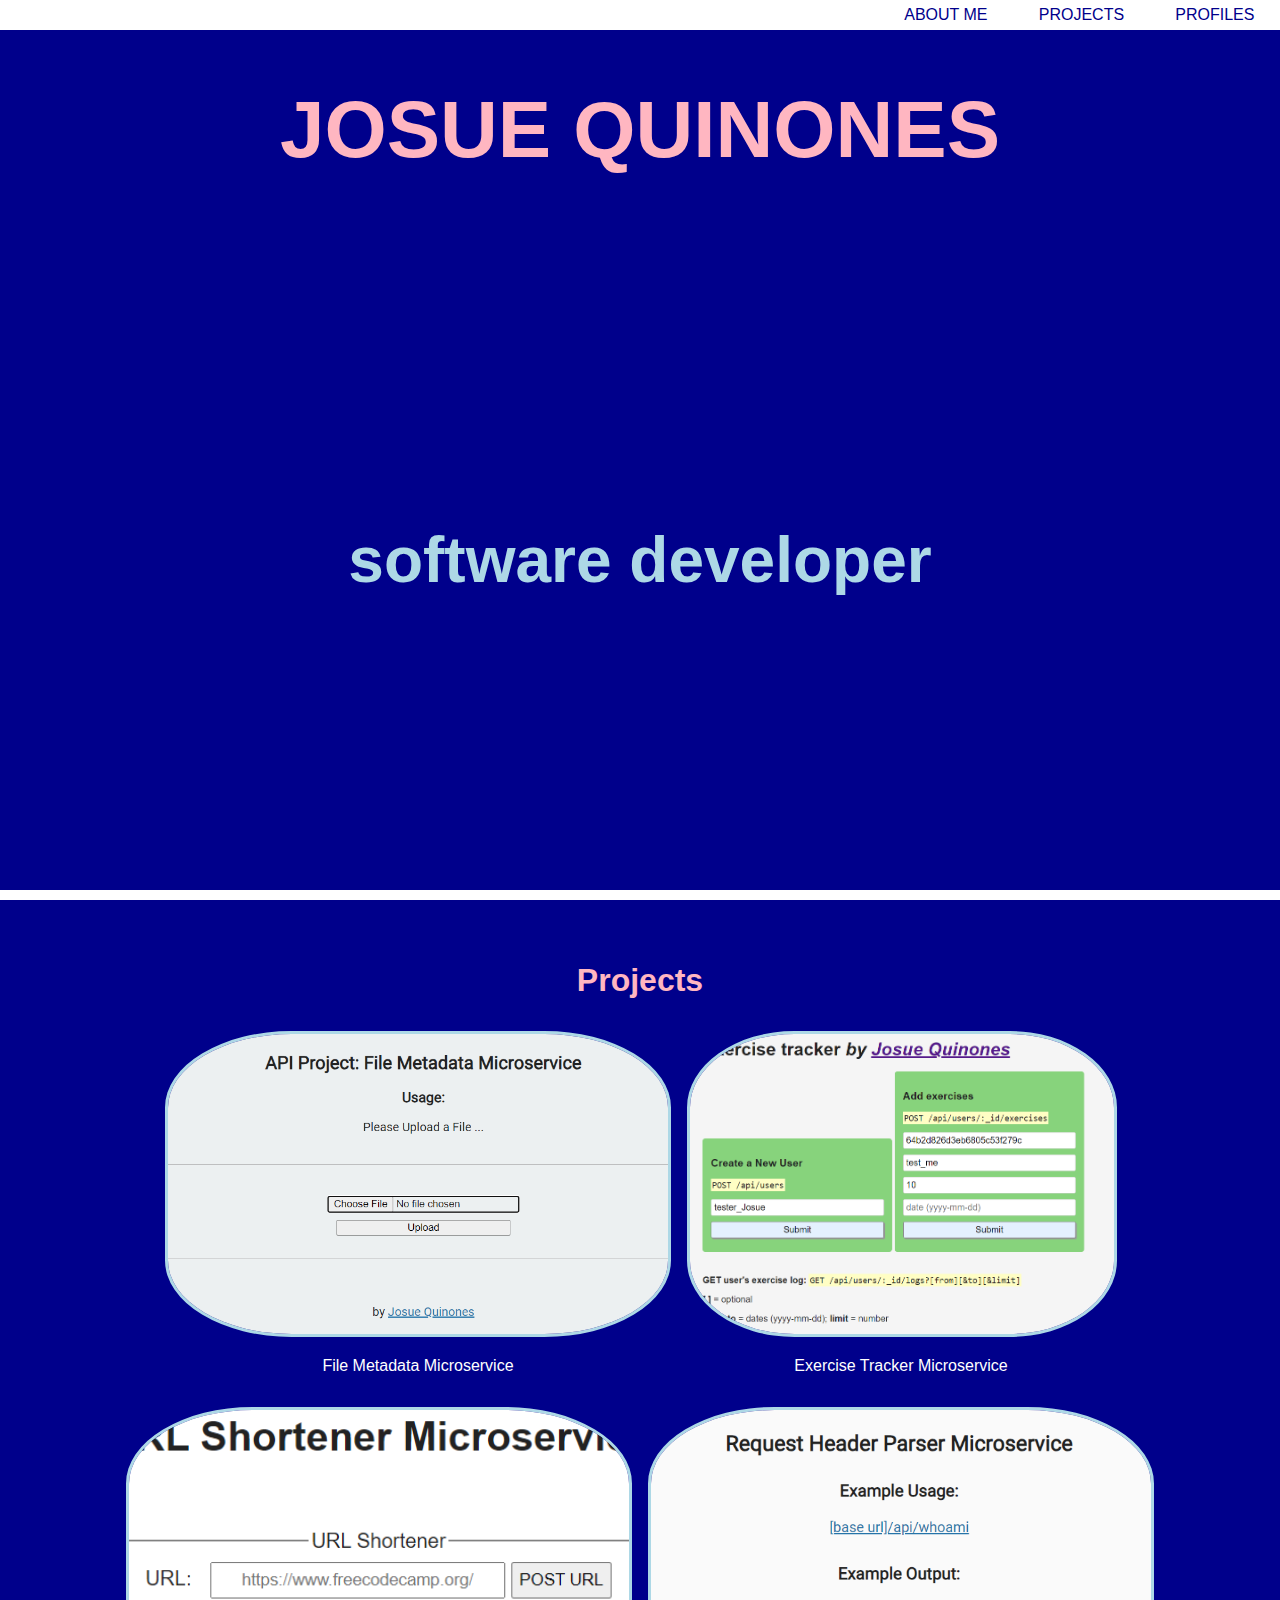
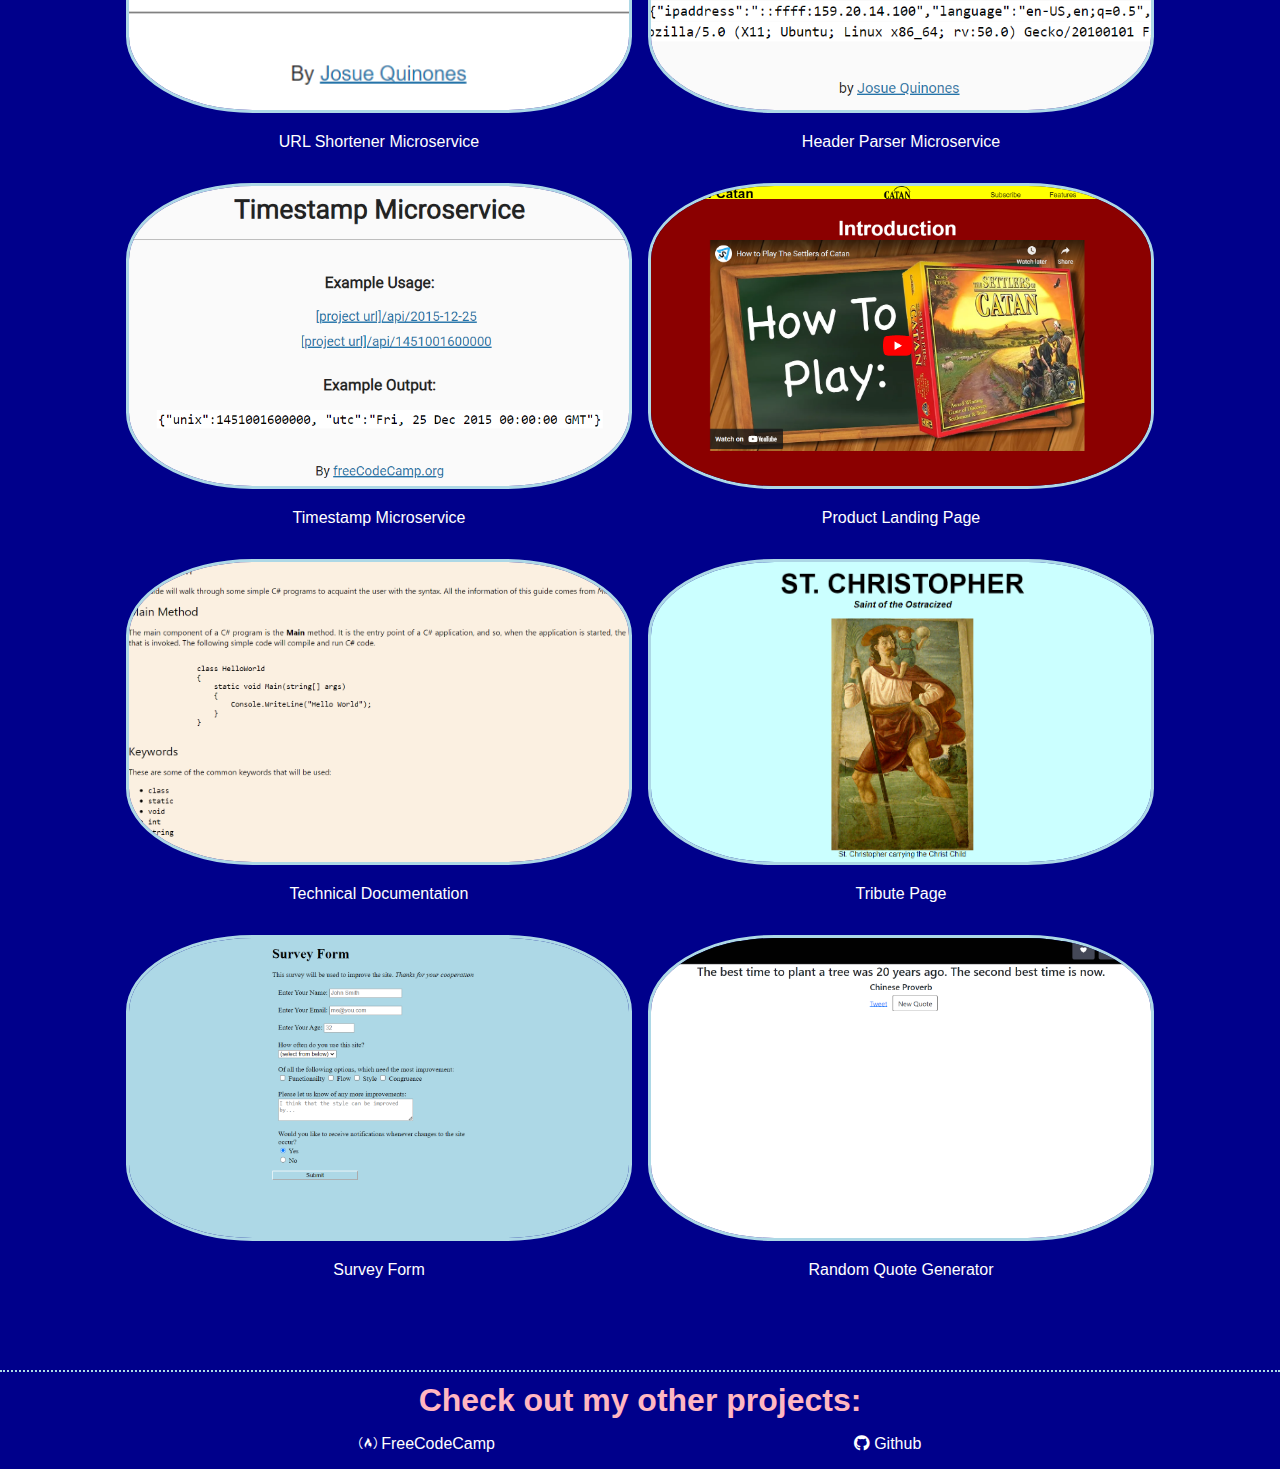
==== index.html @ 8c85a33d "Hide game dev projects" ====
<!DOCTYPE html>
<html lang="en">
    <head>
        <meta charset="UTF-8" />
        <meta name="viewport" content="width=device-width, initial-scale=1.0" />
        <title>Josue Quinones</title>
        <link rel="stylesheet" href="./styles.css" />
        <link rel="stylesheet" href="https://use.fontawesome.com/releases/v5.0.7/css/all.css">
    </head>
    <body>
        <nav id="navbar">
            <ul>
                <li><a href="#welcome-section" class="nav-link">ABOUT ME</a></li>
                <li><a href="#projects" class="nav-link">PROJECTS</a></li>
                <li><a href="#profile-links" class="nav-link">PROFILES</a></li>
            </ul>
        </nav>
        <main>
            <section id="welcome-section">
                <h1>JOSUE QUINONES</h1>
                <h2>software developer</h2>
            </section>
            <section id="projects">
                <h3>Projects</h3>
                <div class="projects-div">
                    <div class="project" id="file-metadata-microservice">
                        <a target="_blank" href="https://boilerplate-project-filemetadata.josuequinones.repl.co/">
                            <img src="https://josue-quinones.github.io/images/FileMetadataMicroservice.png" alt="file metadata microservice" />
                        <p class="project-title">File Metadata Microservice</p></a>
                    </div>
                    <div class="project" id="exercise-tracker-microservice">
                        <a target="_blank" href="https://boilerplate-project-exercisetracker.josuequinones.repl.co/">
                            <img src="https://josue-quinones.github.io/images/ExerciseTrackerMS.png" alt="exercise tracker microservice" />
                        <p class="project-title">Exercise Tracker Microservice</p></a>
                    </div>
                    <div class="project" id="url-shortener-microservice">
                        <a target="_blank" href="https://boilerplate-project-urlshortener.josuequinones.repl.co/">
                            <img src="https://josue-quinones.github.io/images/URLShortenerMicroservice.png" alt="url shortener microservice" />
                        <p class="project-title">URL Shortener Microservice</p></a>
                    </div>
                    <div class="project" id="request-parser-microservice">
                        <a target="_blank" href="https://boilerplate-project-headerparser.josuequinones.repl.co/">
                            <img src="https://josue-quinones.github.io/images/HeaderParserMicroservice.png" alt="header parser microservice" />
                        <p class="project-title">Header Parser Microservice</p></a>
                    </div>
                    <div class="project" id="timestamp-microservice">
                        <a target="_blank" href="https://boilerplate-project-timestamp.josuequinones.repl.co/">
                            <img src="https://josue-quinones.github.io/images/TimestampMicroservice.png" alt="timestamp microservice" />
                        <p class="project-title">Timestamp Microservice</p></a>
                    </div>
                    <div class="project" id="product-landing-page">
                        <a target="_blank" href="projects/product-landing-page/index.html">
                            <img src="https://josue-quinones.github.io/images/ProductLandingPage.png" alt="product landing page" />
                        <p class="project-title">Product Landing Page</p></a>
                    </div>
                    <div class="project" id="technical-documentation">
                        <a target="_blank" href="projects/technical-documentation/index.html">
                            <img src="https://josue-quinones.github.io/images/TechnicalDocumentation.png" alt="technical documentation" />
                        <p class="project-title">Technical Documentation</p></a>
                    </div>
                    <div class="project" id="tribute-page">
                        <a target="_blank" href="projects/tribute-page/index.html">
                            <img src="https://josue-quinones.github.io/images/TributePage.png" alt="tribute page" />
                        <p class="project-title">Tribute Page</p></a>
                    </div>
                    <div class="project" id="survey-form">
                        <a target="_blank" href="projects/survey-form/index.html">
                            <img src="https://josue-quinones.github.io/images/SurveyForm.png" alt="survey form" />
                        <p class="project-title">Survey Form</p></a>
                    </div>
                    <div class="project" id="random-quote-generator">
                        <a target="_blank" href="https://codepen.io/josue-quinones/full/WNaPEOK">
                            <img src="https://josue-quinones.github.io/images/RandomQuoteGenerator.png" alt="random quote generator" />
                        <p class="project-title">Random Quote Generator</p></a>
                    </div>
                    <!-- <div class="project" id="tetris">
                        <a target="_blank" href="projects/tetris/index.html">
                            <img src="https://josue-quinones.github.io/images/Tetris.png" alt="tetris" />
                        <p class="project-title">Tetris</p></a>
                    </div>
                    <div class="project" id="pong">
                        <a target="_blank" href="projects/pong/index.html">
                            <img src="https://josue-quinones.github.io/images/Pong.png" alt="pong" />
                        <p class="project-title">Pong</p></a>
                    </div> -->
                </div>
            </section>
            <section id="profile-links">
                <h6>Check out my other projects:</h6>
                <div class="profile-links-div">
                    <div class="profile-div">
                        <p><a target="_blank" id="profile-link" class="profile-link" href="https://www.freecodecamp.org/josue-quinones"><i class="fab fa-free-code-camp"></i> FreeCodeCamp</a></p>
                    </div>
                    <div class="profile-div">
                        <p><a target="_blank"  id="profile-link-2" class="profile-link" href="https://github.com/josue-quinones"><i class="fab fa-github"></i> Github</a></p>
                    </div>
                </div>
            </section>
        </main>
    </body>
</html>
---- styles.css ----
:root {
    --color-theme-1: darkblue;
    --color-theme-2: lightblue;
    --color-theme-3: white;
    --color-theme-4: lightpink;
}

body {
    margin: 0;
    padding: 0;
    background-color: var(--color-theme-1);
    color: var(--color-theme-2);
    font-family: 'Trebuchet MS', 'Lucida Sans Unicode', 'Lucida Grande', 'Lucida Sans', Arial, sans-serif;
    box-sizing: border-box;
}

#navbar {
    width: 100%;
    height: 30px;
    background-color: var(--color-theme-3);
    position: fixed;
    top: 0;
    color: var(--color-theme-1);
}

#navbar > ul {
    display: flex;
    flex-wrap: wrap;
    justify-content: right;
    align-items:center;
    height: 100%;
    margin-block:0;
}

#navbar > ul > li {
    display: block;
    margin: 0 0.5rem;
    padding: 0 1.1rem;
}

.nav-link {
    color: inherit;
}

#navbar > ul > li:hover {
    background-color: var(--color-theme-2);
}

#welcome-section {
    padding-top:30px;
    height: calc(100vh - 40px);
    border-bottom: 10px solid var(--color-theme-3);
    display: grid;
    text-align: center;
}

#welcome-section h1 {
    font-size: 5rem;
    color: var(--color-theme-4);
}

#welcome-section h2 {
    font-size: 4rem;
    color: var(--color-theme-2);
}

#projects h3 {
    padding-top: 30px;
    text-align: center;
    font-size: 2rem;
    color: var(--color-theme-4);
}

.projects-div {
    display: flex;
    flex-wrap: wrap;
    flex-direction: row;
    justify-content: center;
    gap: 1rem;
    max-width: 100vw;
}

img {
    width: 99%;
    max-width: 500px;
    height: 300px;
    object-fit: cover;
    border: 3px solid var(--color-theme-2);
    border-radius: 25%;
}

.project-title, .project-tile {
    color: var(--color-theme-3);
    text-align: center;
}

a {
    text-decoration: none;
}

.profile-link {
    color:var(--color-theme-3)
}

#profile-links {
    text-align: center;
    width: 100%;
}

#profile-links h6 {
    font-size: 2.0rem;
    margin-bottom: 0;
    color: var(--color-theme-4);
    width: 100%;
}

.profile-links-div {
    display: flex;
    align-items: center;
    justify-content: space-evenly;
}

@media (max-width: 1300px) {
    #profile-links h6 {
        border-top: 2px dotted var(--color-theme-2);    
        padding-top: 10px;
    }
}
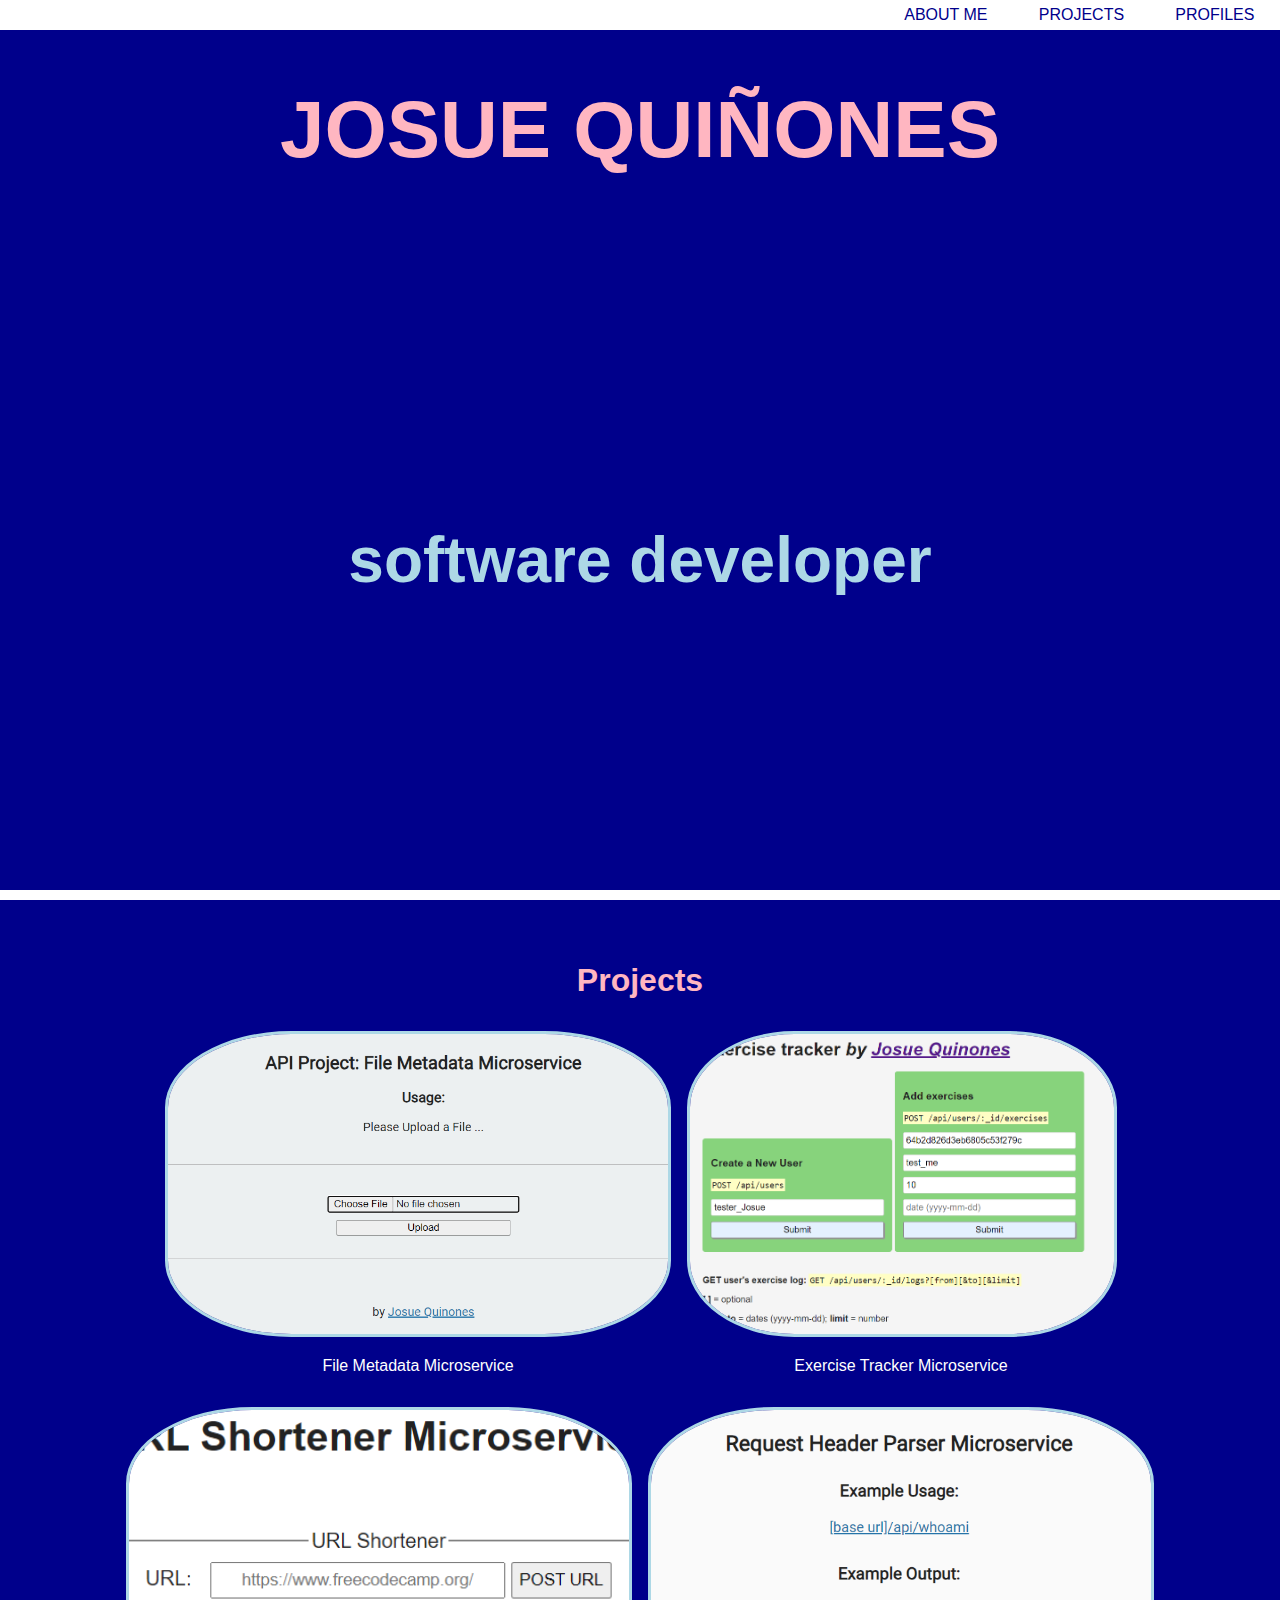
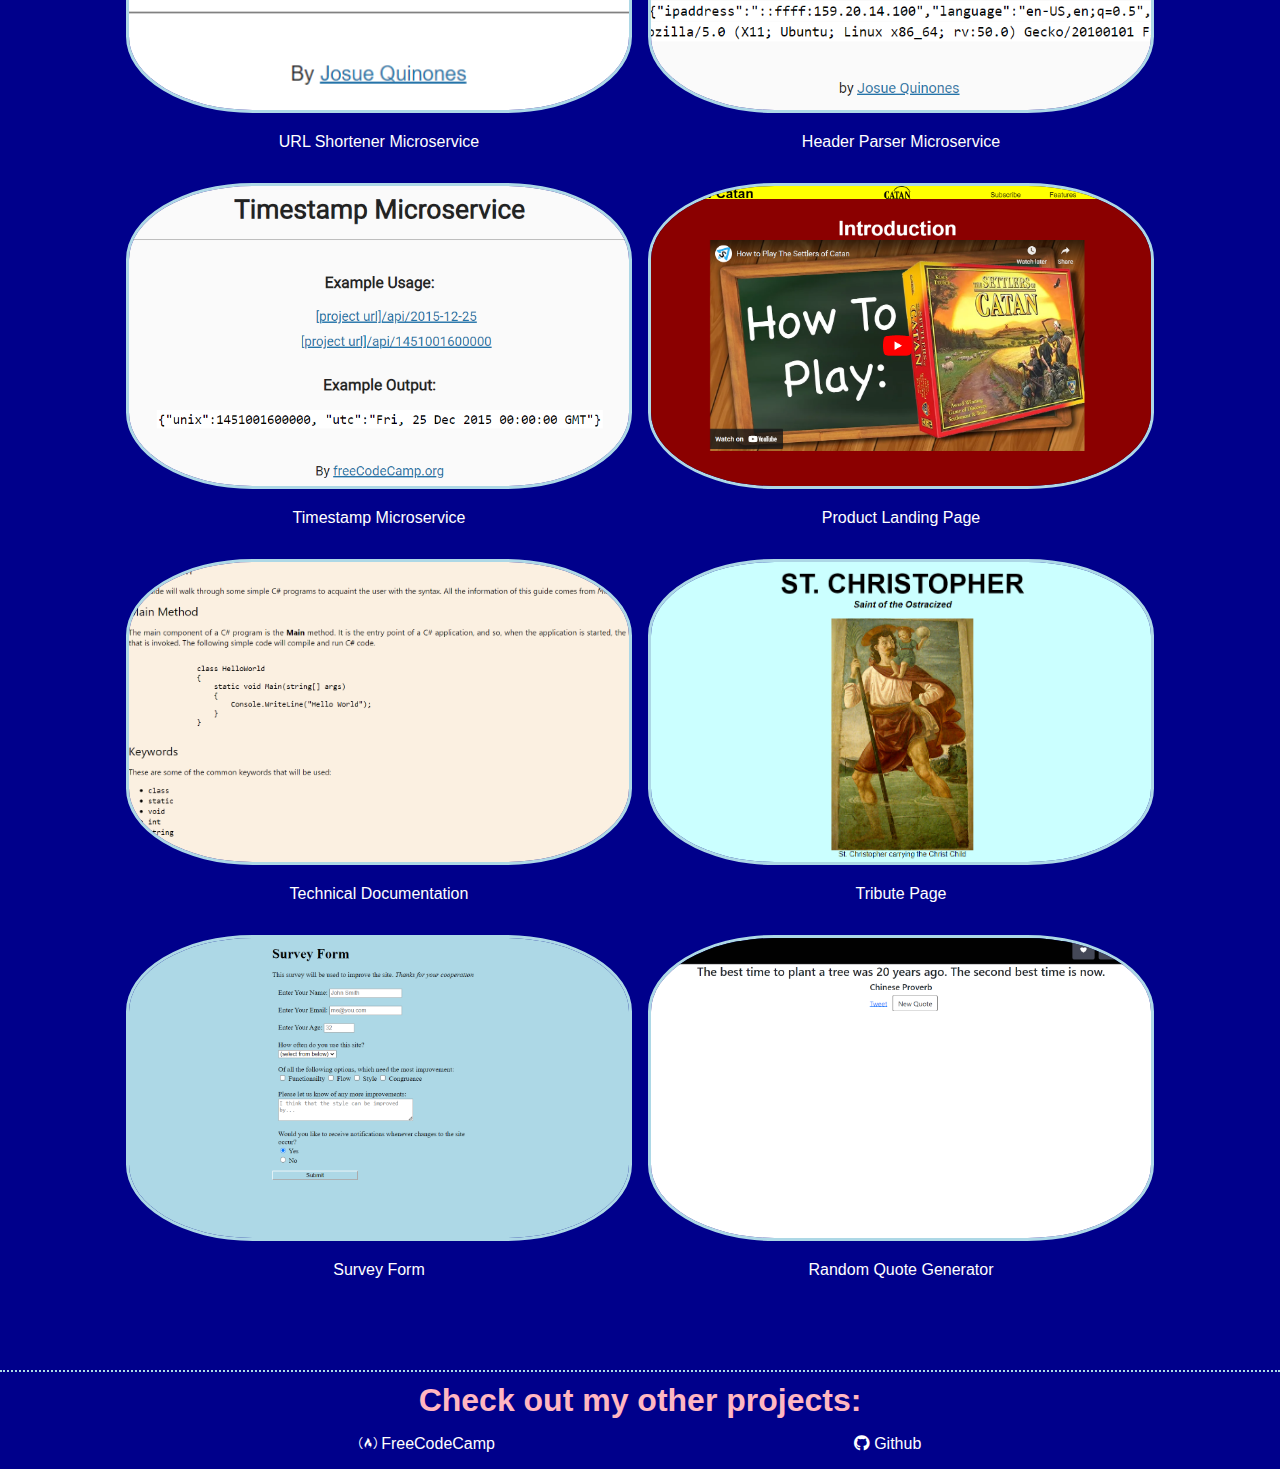
==== commit 2440f237: "rename" ====
--- a/index.html
+++ b/index.html
@@ -17,7 +17,7 @@
         </nav>
         <main>
             <section id="welcome-section">
-                <h1>JOSUE QUINONES</h1>
+                <h1>JOSUE QUIÑONES</h1>
                 <h2>software developer</h2>
             </section>
             <section id="projects">
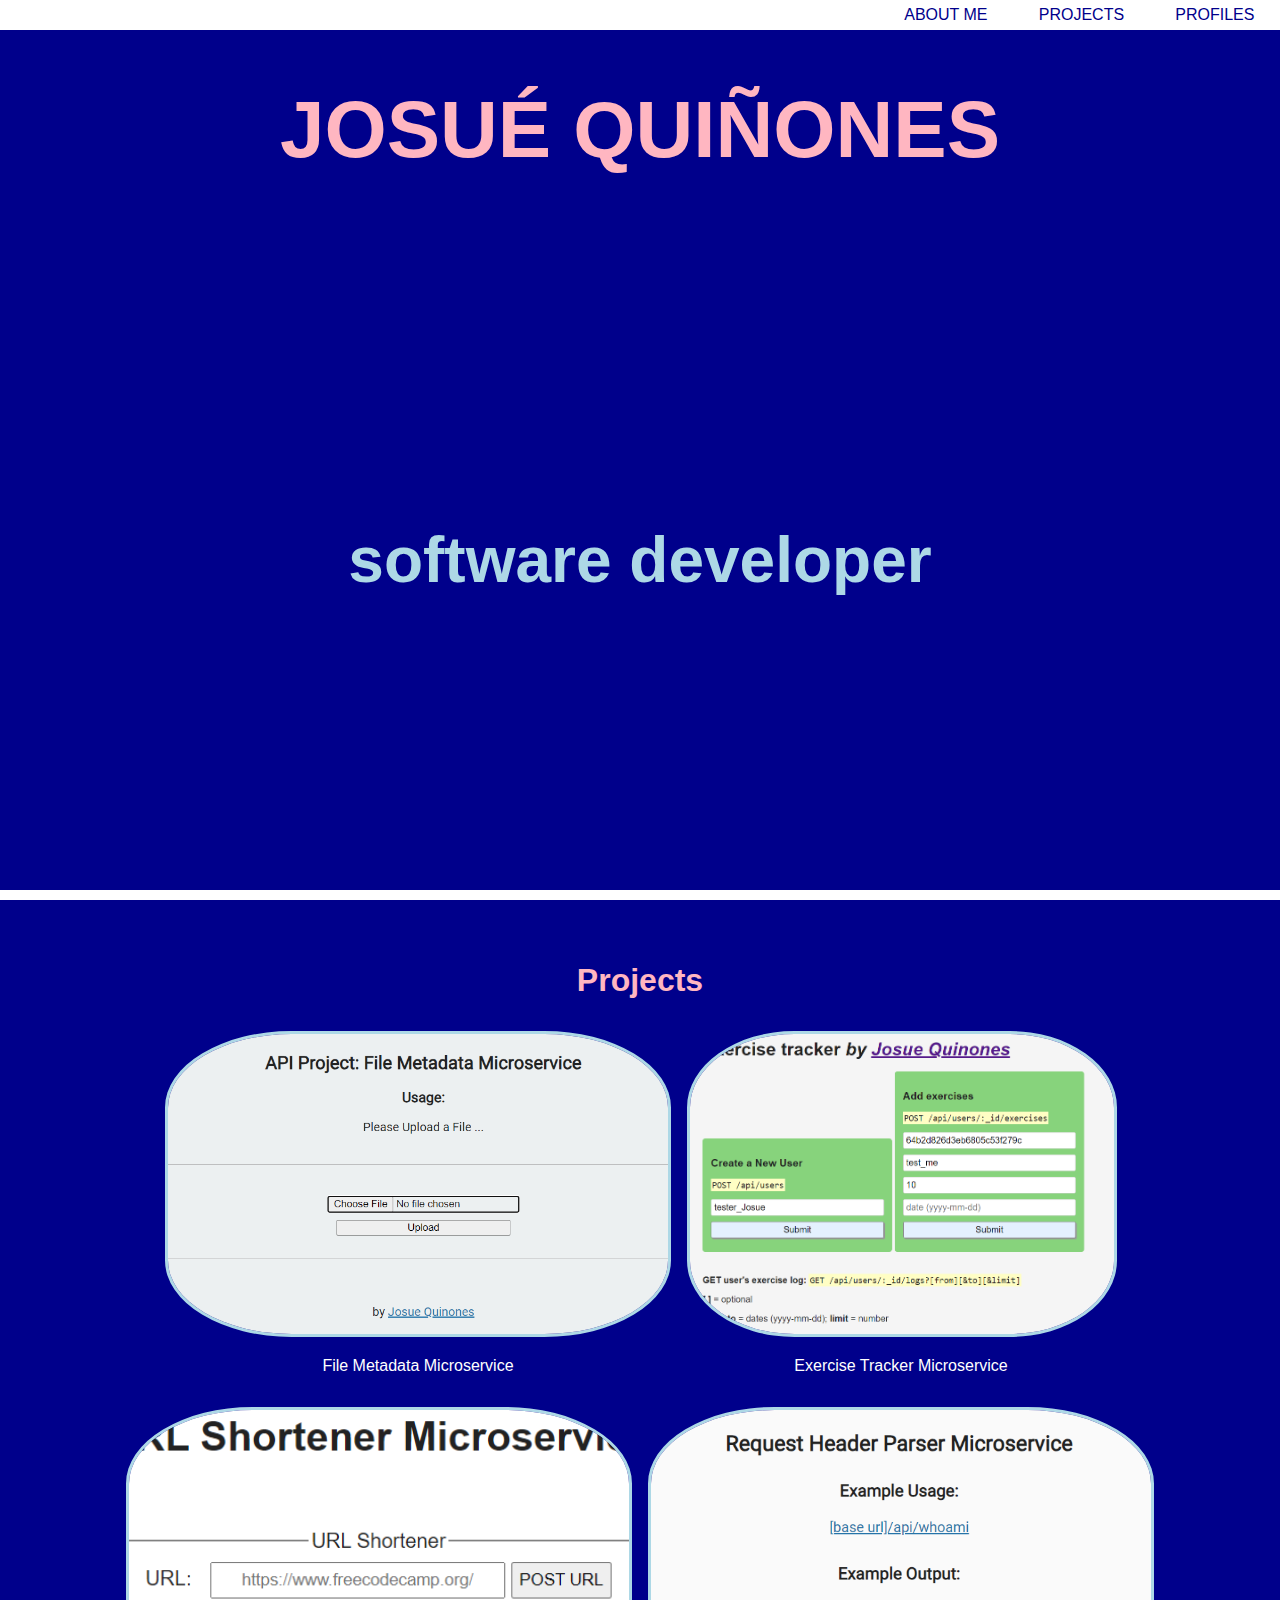
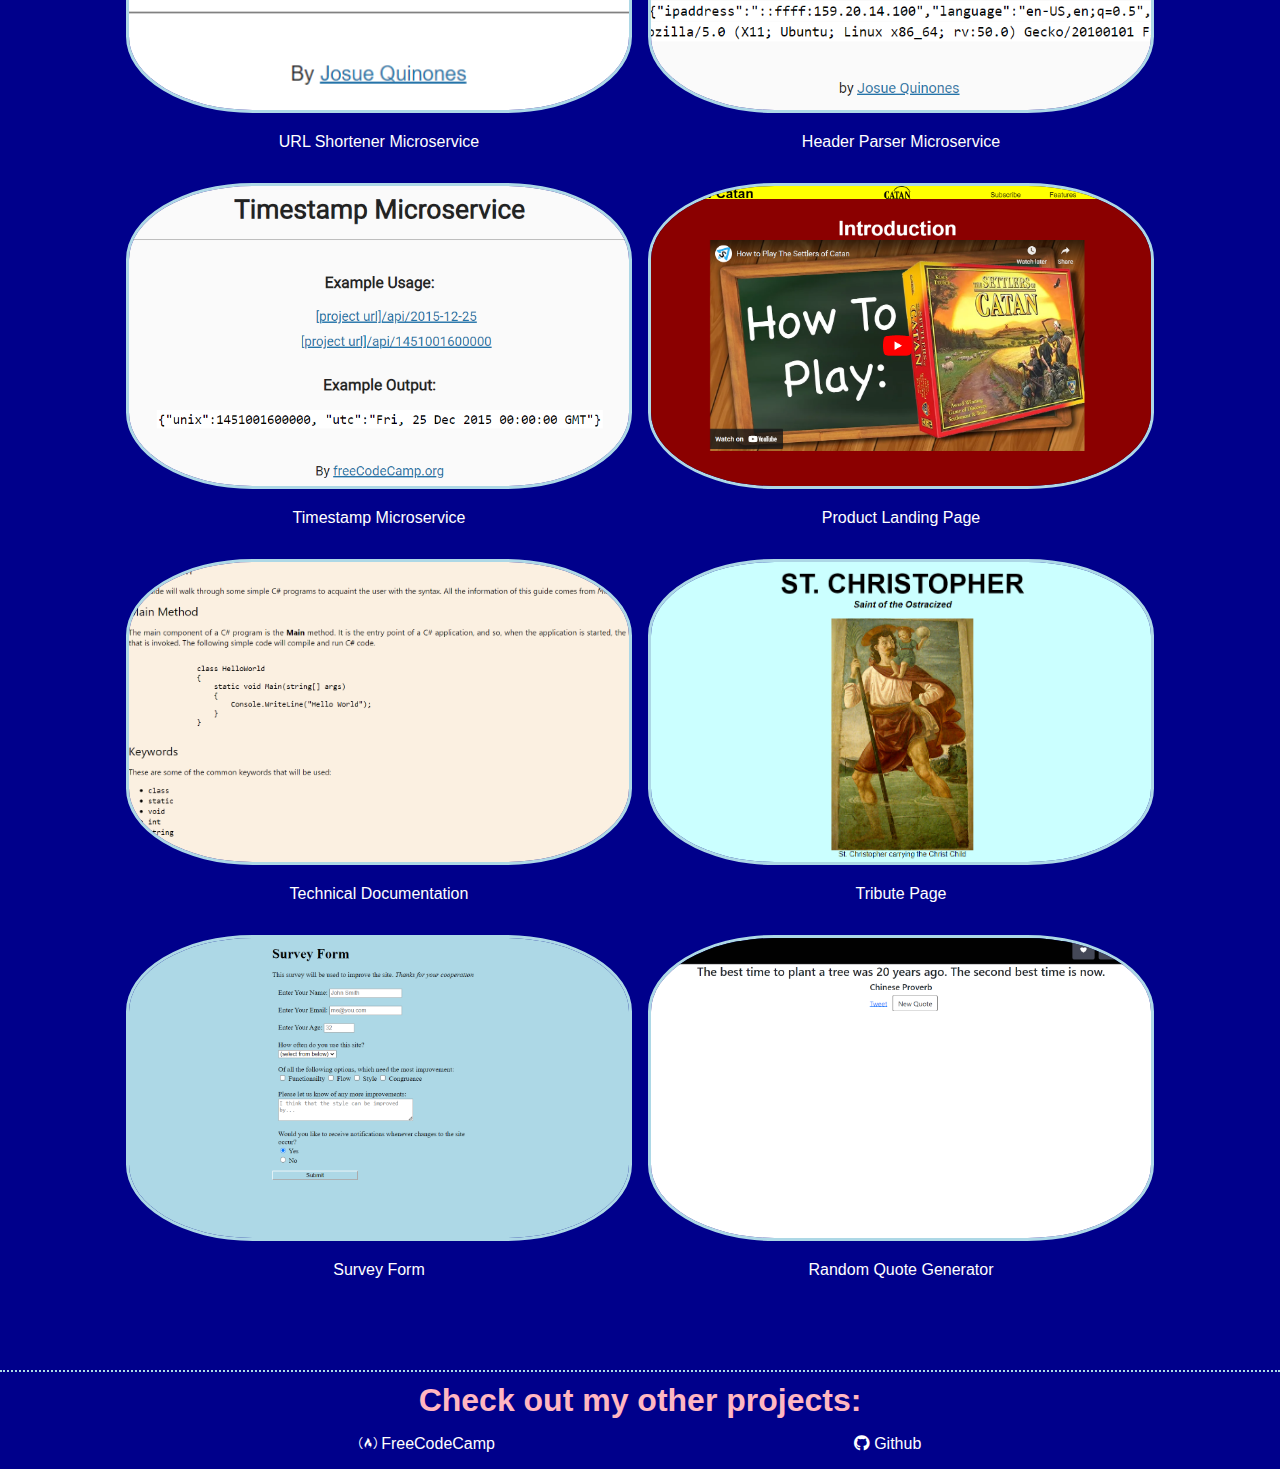
==== commit becbd6cd: "add tilde" ====
--- a/index.html
+++ b/index.html
@@ -17,7 +17,7 @@
         </nav>
         <main>
             <section id="welcome-section">
-                <h1>JOSUE QUIÑONES</h1>
+                <h1>JOSUÉ QUIÑONES</h1>
                 <h2>software developer</h2>
             </section>
             <section id="projects">
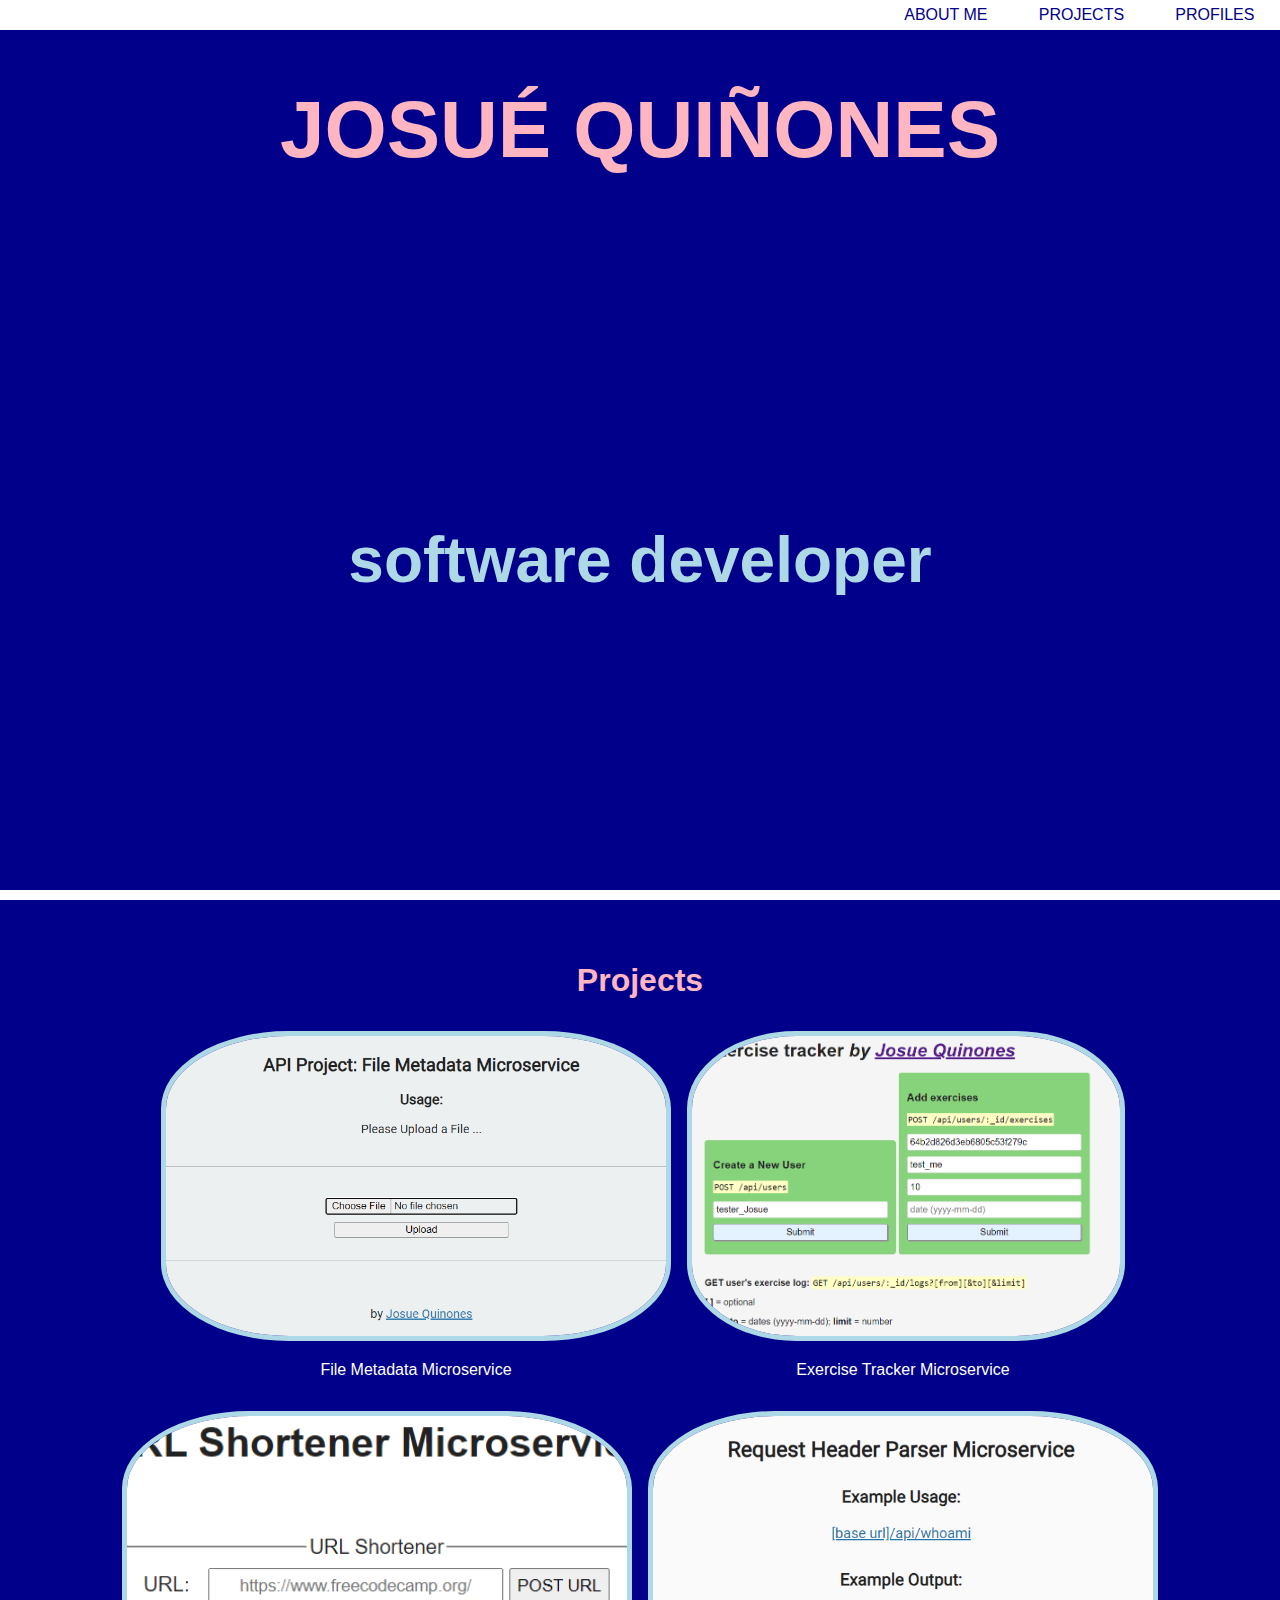
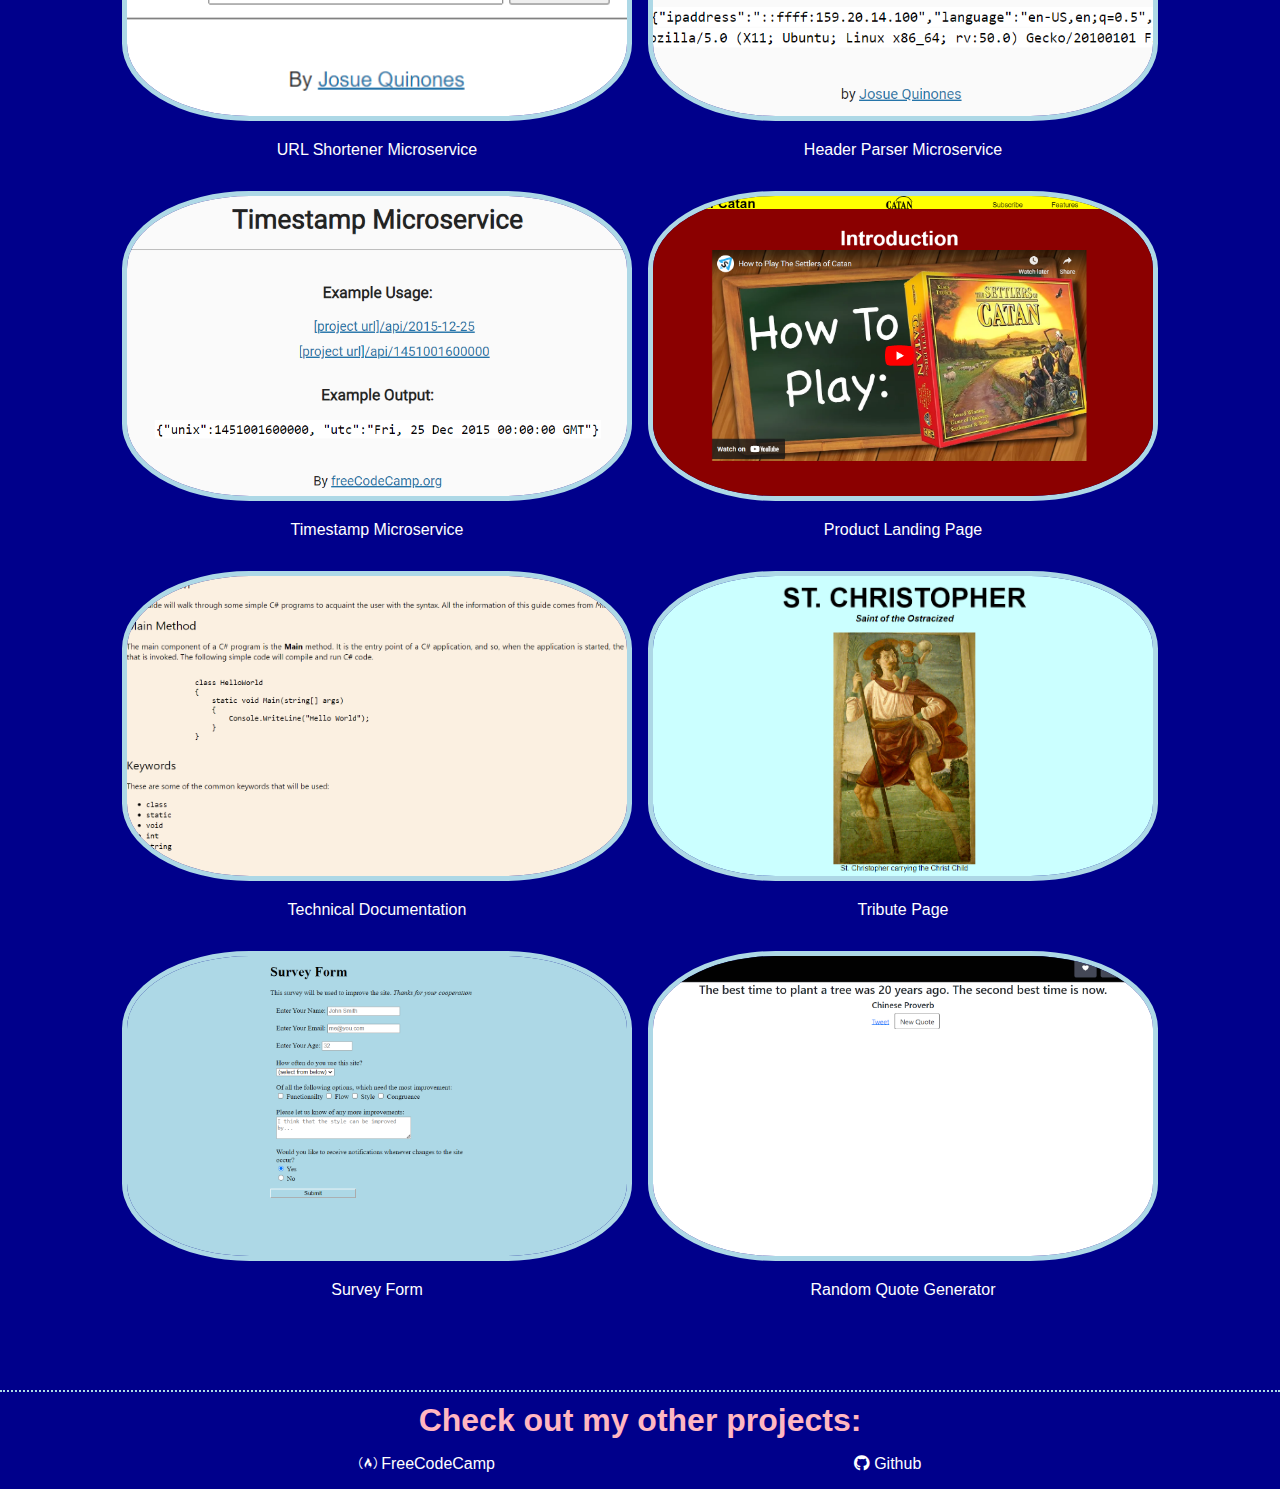
==== commit 2236910b: "changest to replit" ====
--- a/index.html
+++ b/index.html
@@ -3,7 +3,7 @@
     <head>
         <meta charset="UTF-8" />
         <meta name="viewport" content="width=device-width, initial-scale=1.0" />
-        <title>Josue Quinones</title>
+        <title>Josue Quinones's Portfolio</title>
         <link rel="stylesheet" href="./styles.css" />
         <link rel="stylesheet" href="https://use.fontawesome.com/releases/v5.0.7/css/all.css">
     </head>
@@ -24,27 +24,27 @@
                 <h3>Projects</h3>
                 <div class="projects-div">
                     <div class="project" id="file-metadata-microservice">
-                        <a target="_blank" href="https://boilerplate-project-filemetadata.josuequinones.repl.co/">
+                        <a target="_blank" href="https://filemetadata-microservice.josuequinones.repl.co/">
                             <img src="https://josue-quinones.github.io/images/FileMetadataMicroservice.png" alt="file metadata microservice" />
                         <p class="project-title">File Metadata Microservice</p></a>
                     </div>
                     <div class="project" id="exercise-tracker-microservice">
-                        <a target="_blank" href="https://boilerplate-project-exercisetracker.josuequinones.repl.co/">
+                        <a target="_blank" href="https://exercisetracker-microservice.josuequinones.repl.co/">
                             <img src="https://josue-quinones.github.io/images/ExerciseTrackerMS.png" alt="exercise tracker microservice" />
                         <p class="project-title">Exercise Tracker Microservice</p></a>
                     </div>
                     <div class="project" id="url-shortener-microservice">
-                        <a target="_blank" href="https://boilerplate-project-urlshortener.josuequinones.repl.co/">
+                        <a target="_blank" href="https://urlshortener-microservice.josuequinones.repl.co/">
                             <img src="https://josue-quinones.github.io/images/URLShortenerMicroservice.png" alt="url shortener microservice" />
                         <p class="project-title">URL Shortener Microservice</p></a>
                     </div>
                     <div class="project" id="request-parser-microservice">
-                        <a target="_blank" href="https://boilerplate-project-headerparser.josuequinones.repl.co/">
+                        <a target="_blank" href="https://headerparser-microservice.josuequinones.repl.co/">
                             <img src="https://josue-quinones.github.io/images/HeaderParserMicroservice.png" alt="header parser microservice" />
                         <p class="project-title">Header Parser Microservice</p></a>
                     </div>
                     <div class="project" id="timestamp-microservice">
-                        <a target="_blank" href="https://boilerplate-project-timestamp.josuequinones.repl.co/">
+                        <a target="_blank" href="https://timestamp-microservice.josuequinones.repl.co/">
                             <img src="https://josue-quinones.github.io/images/TimestampMicroservice.png" alt="timestamp microservice" />
                         <p class="project-title">Timestamp Microservice</p></a>
                     </div>
--- a/styles.css
+++ b/styles.css
@@ -85,7 +85,7 @@
     max-width: 500px;
     height: 300px;
     object-fit: cover;
-    border: 3px solid var(--color-theme-2);
+    border: 5px solid var(--color-theme-2);
     border-radius: 25%;
 }
 
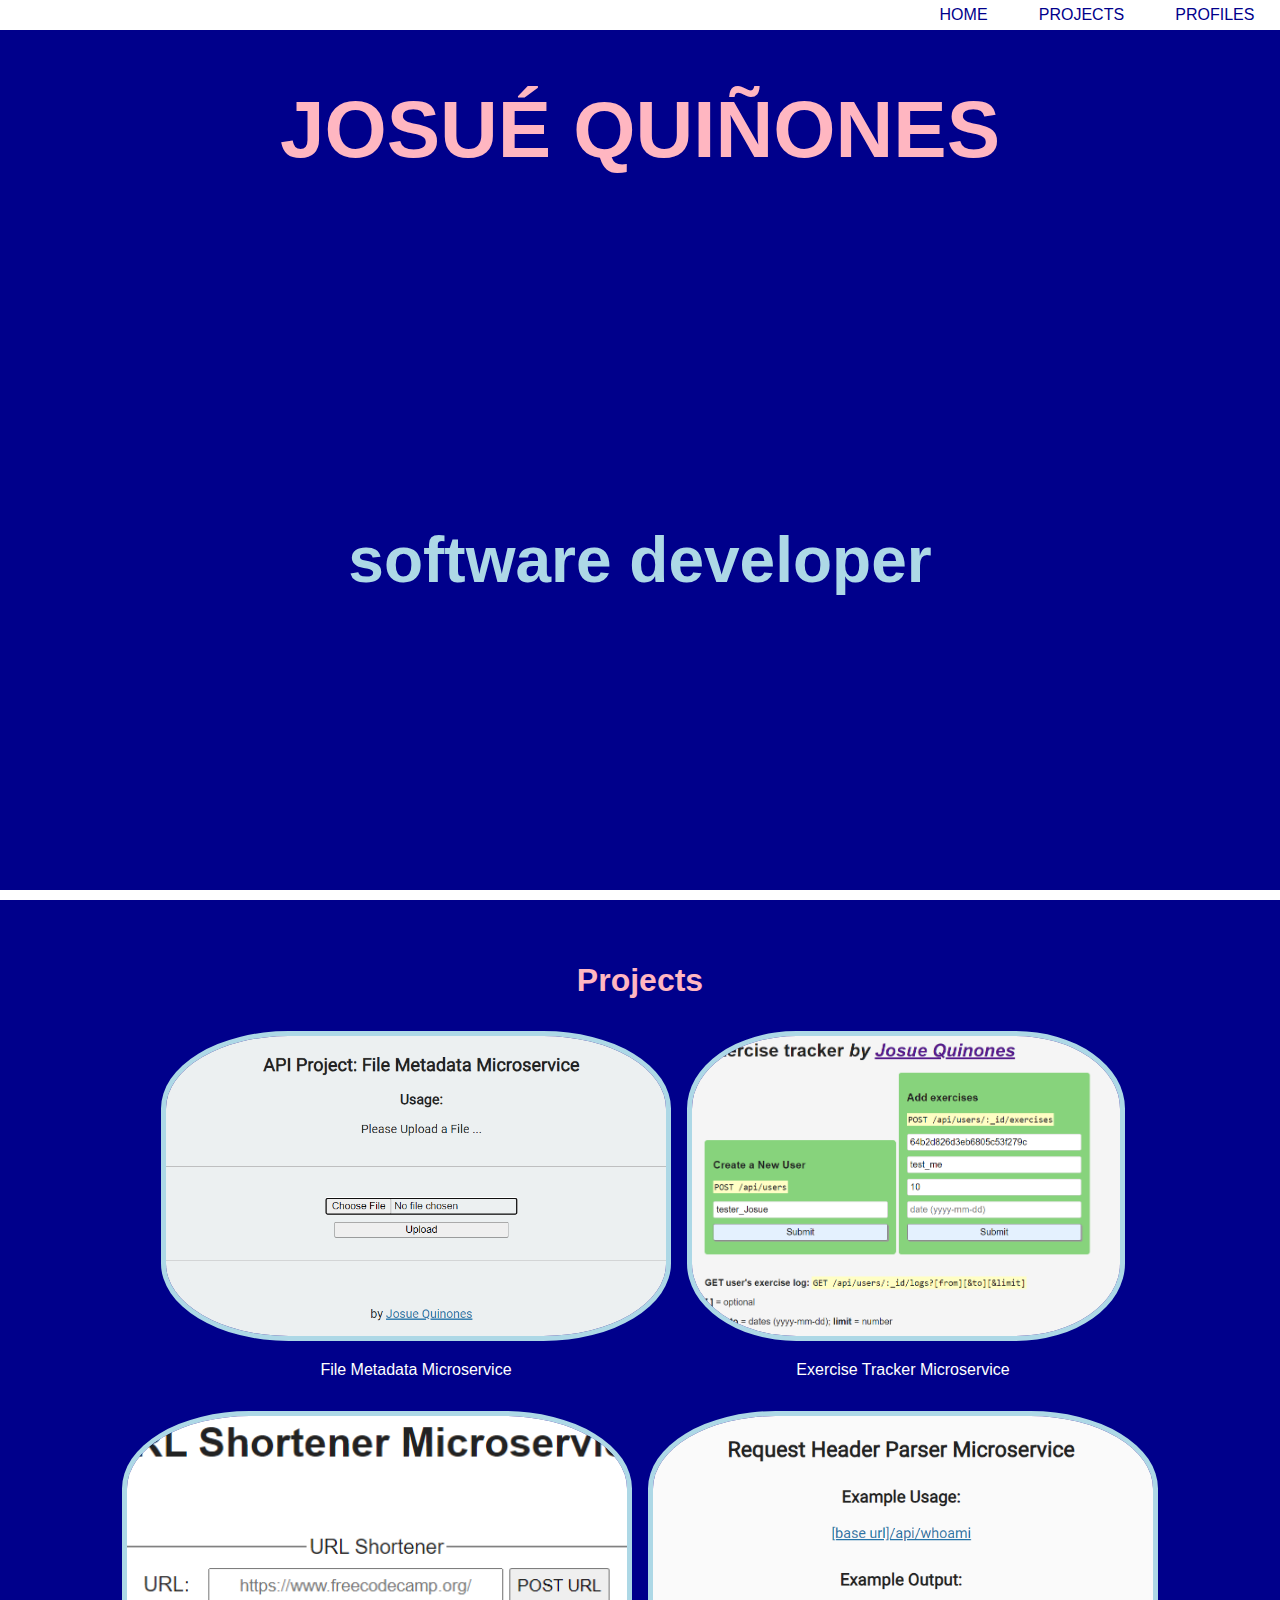
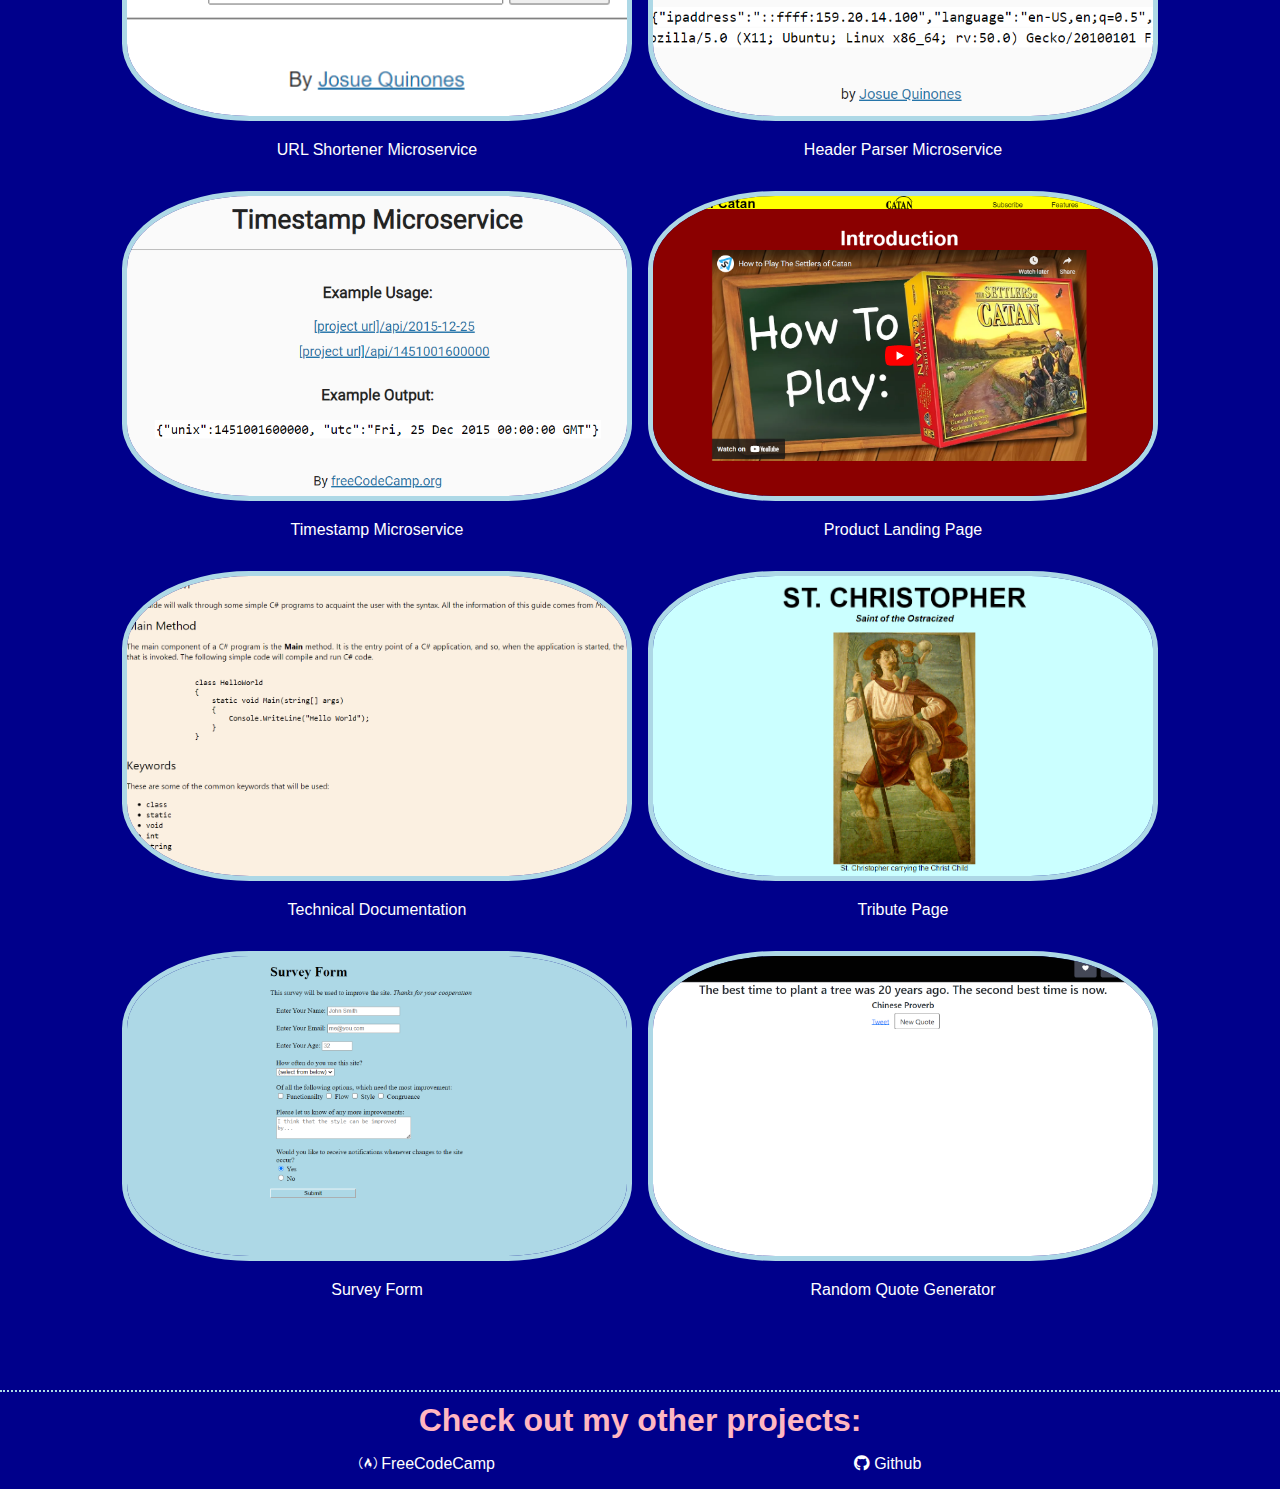
==== commit 44142d93: "Update index.html" ====
--- a/index.html
+++ b/index.html
@@ -10,7 +10,7 @@
     <body>
         <nav id="navbar">
             <ul>
-                <li><a href="#welcome-section" class="nav-link">ABOUT ME</a></li>
+                <li><a href="#welcome-section" class="nav-link">HOME</a></li>
                 <li><a href="#projects" class="nav-link">PROJECTS</a></li>
                 <li><a href="#profile-links" class="nav-link">PROFILES</a></li>
             </ul>
@@ -98,4 +98,4 @@
             </section>
         </main>
     </body>
-</html>+</html>
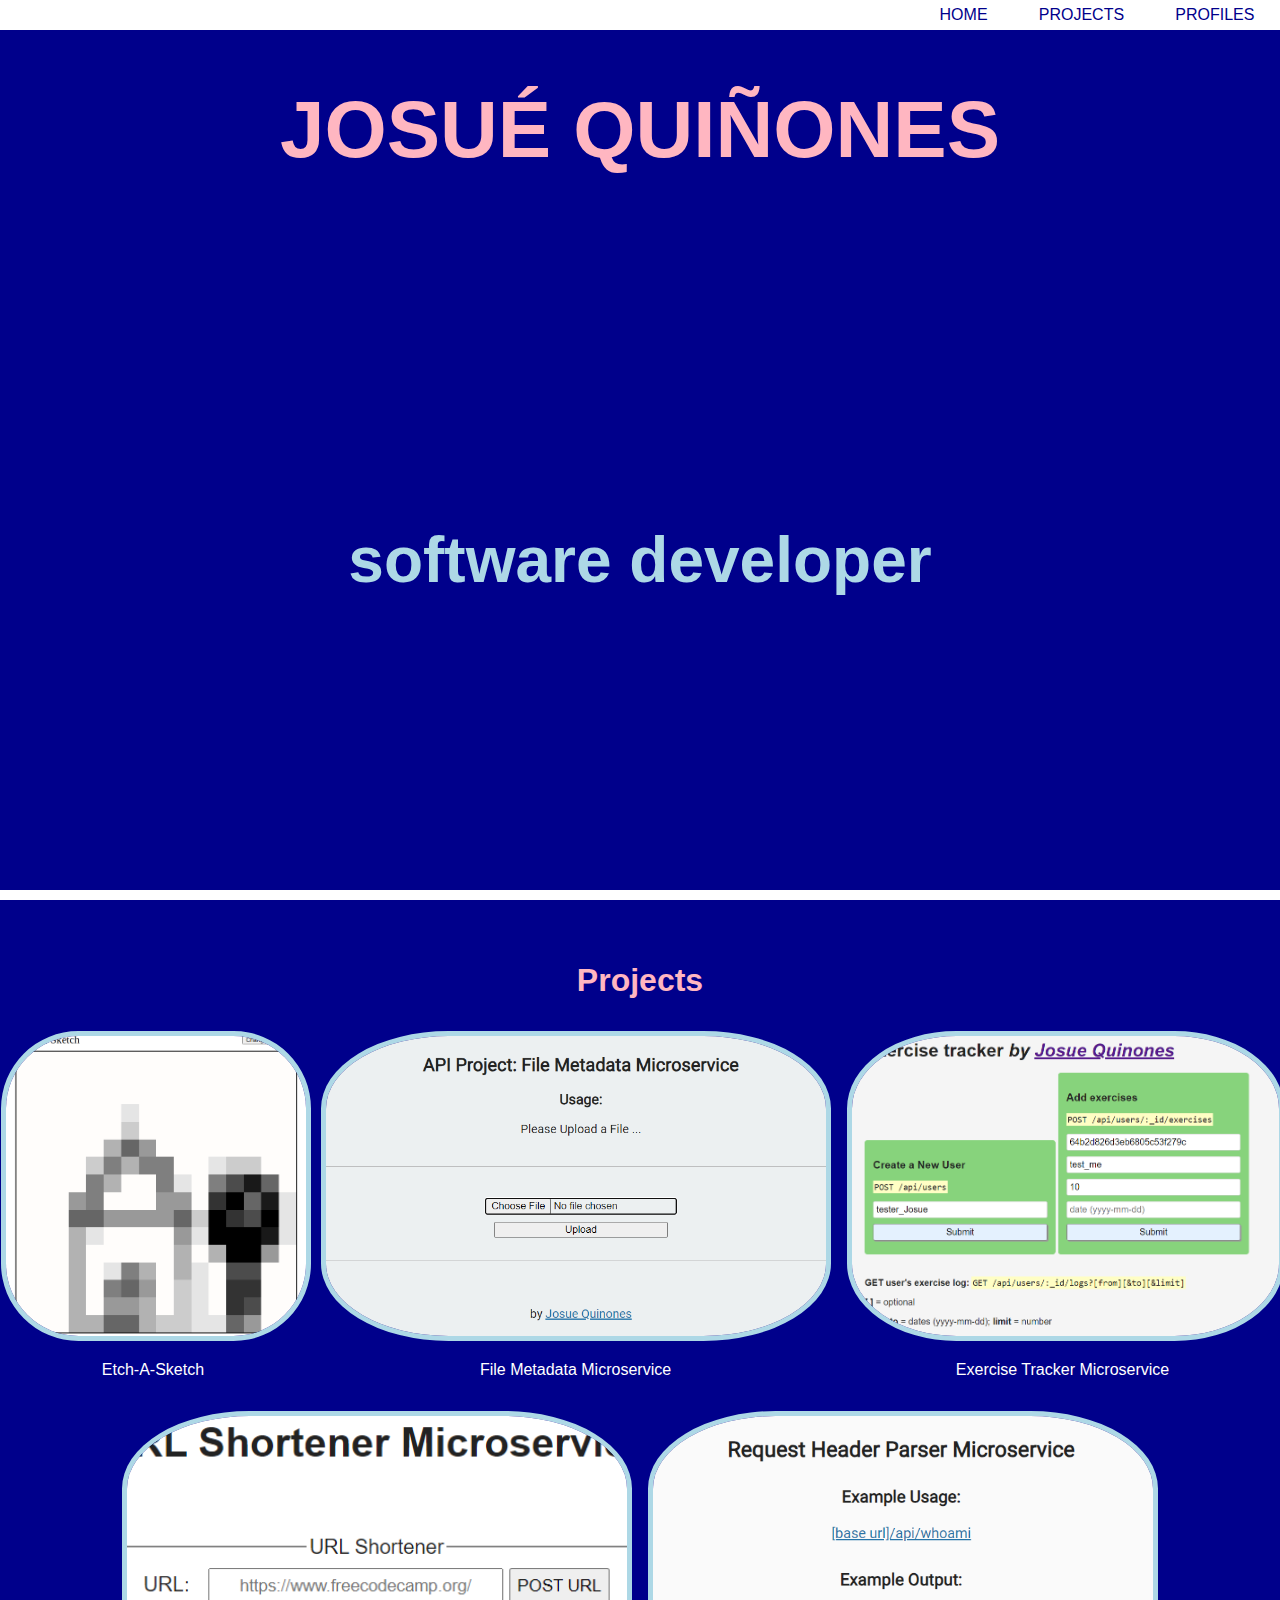
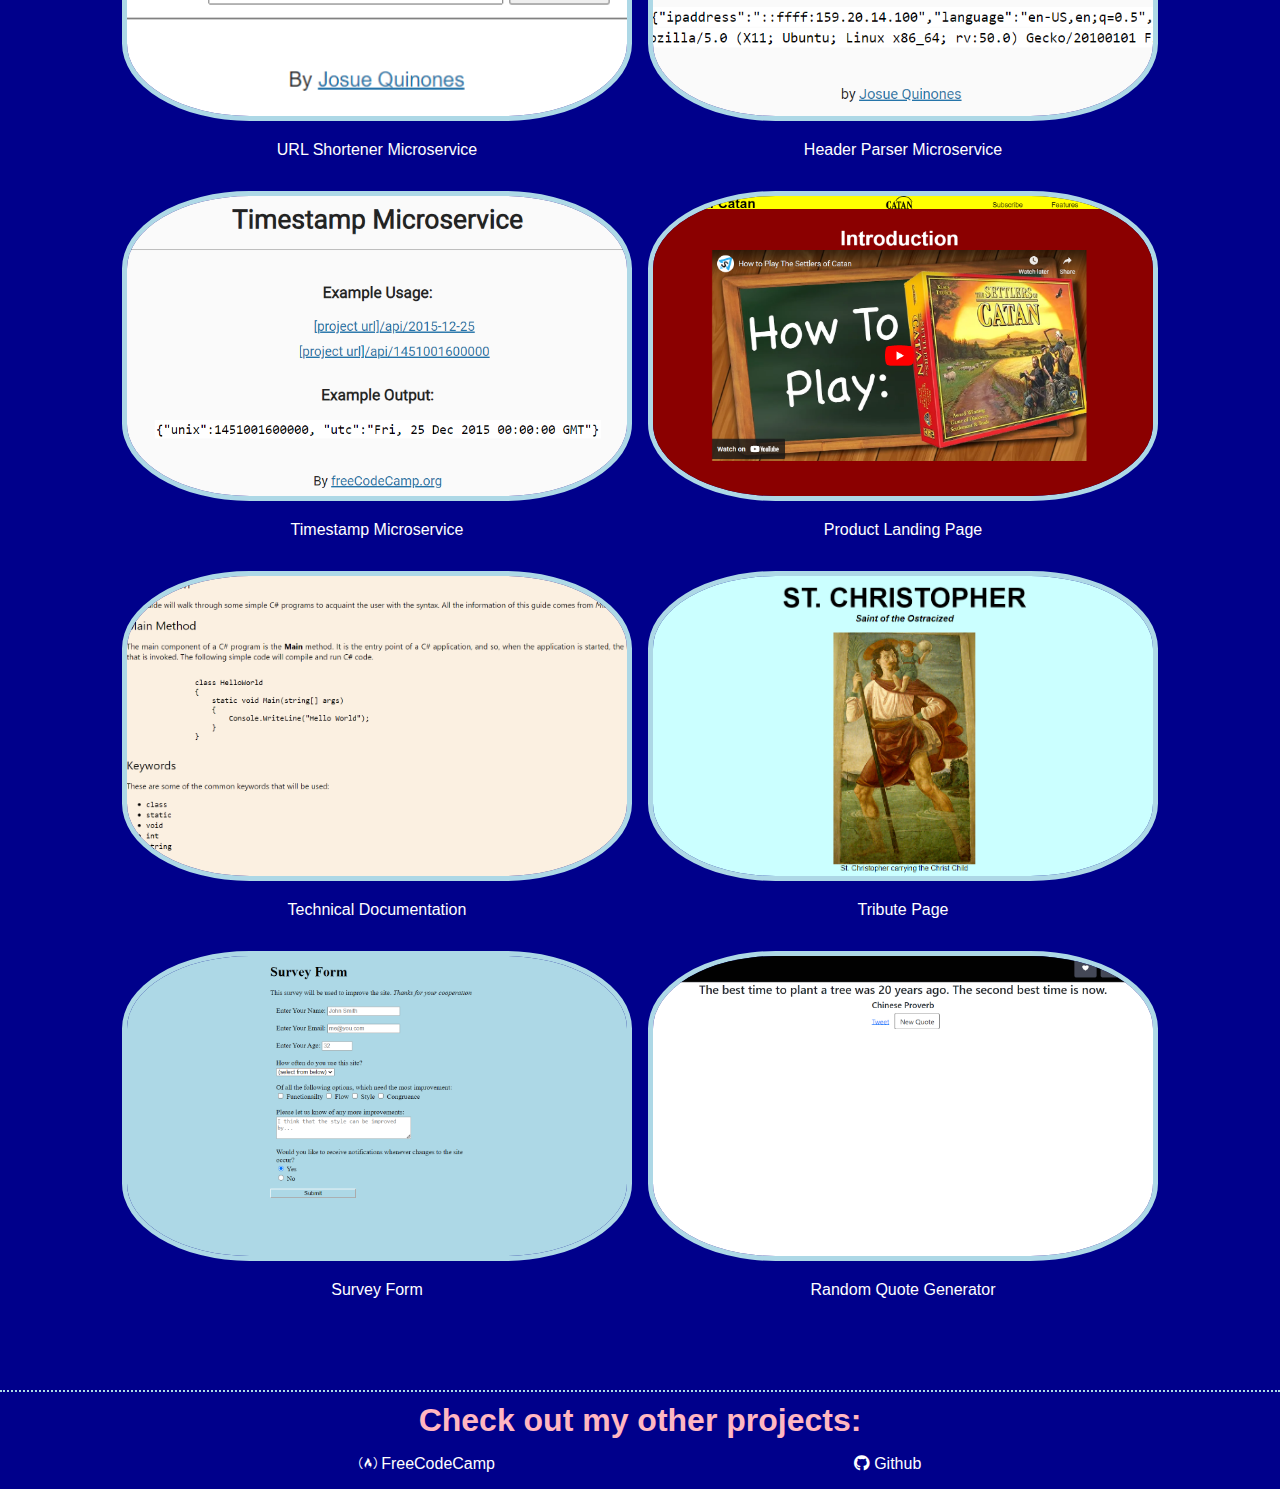
==== commit 3443e937: "Update index.html" ====
--- a/index.html
+++ b/index.html
@@ -23,6 +23,11 @@
             <section id="projects">
                 <h3>Projects</h3>
                 <div class="projects-div">
+                    <div class="project" id="etch-a-sketch">
+                        <a target="_blank" href="https://josue-quinones.github.io/etch-a-sketch">
+                            <img src="https://josue-quinones.github.io/images/EtchASketch.png" alt="etch-a-sketch" />
+                        <p class="project-title">Etch-A-Sketch</p></a>
+                    </div>
                     <div class="project" id="file-metadata-microservice">
                         <a target="_blank" href="https://filemetadata-microservice.josuequinones.repl.co/">
                             <img src="https://josue-quinones.github.io/images/FileMetadataMicroservice.png" alt="file metadata microservice" />
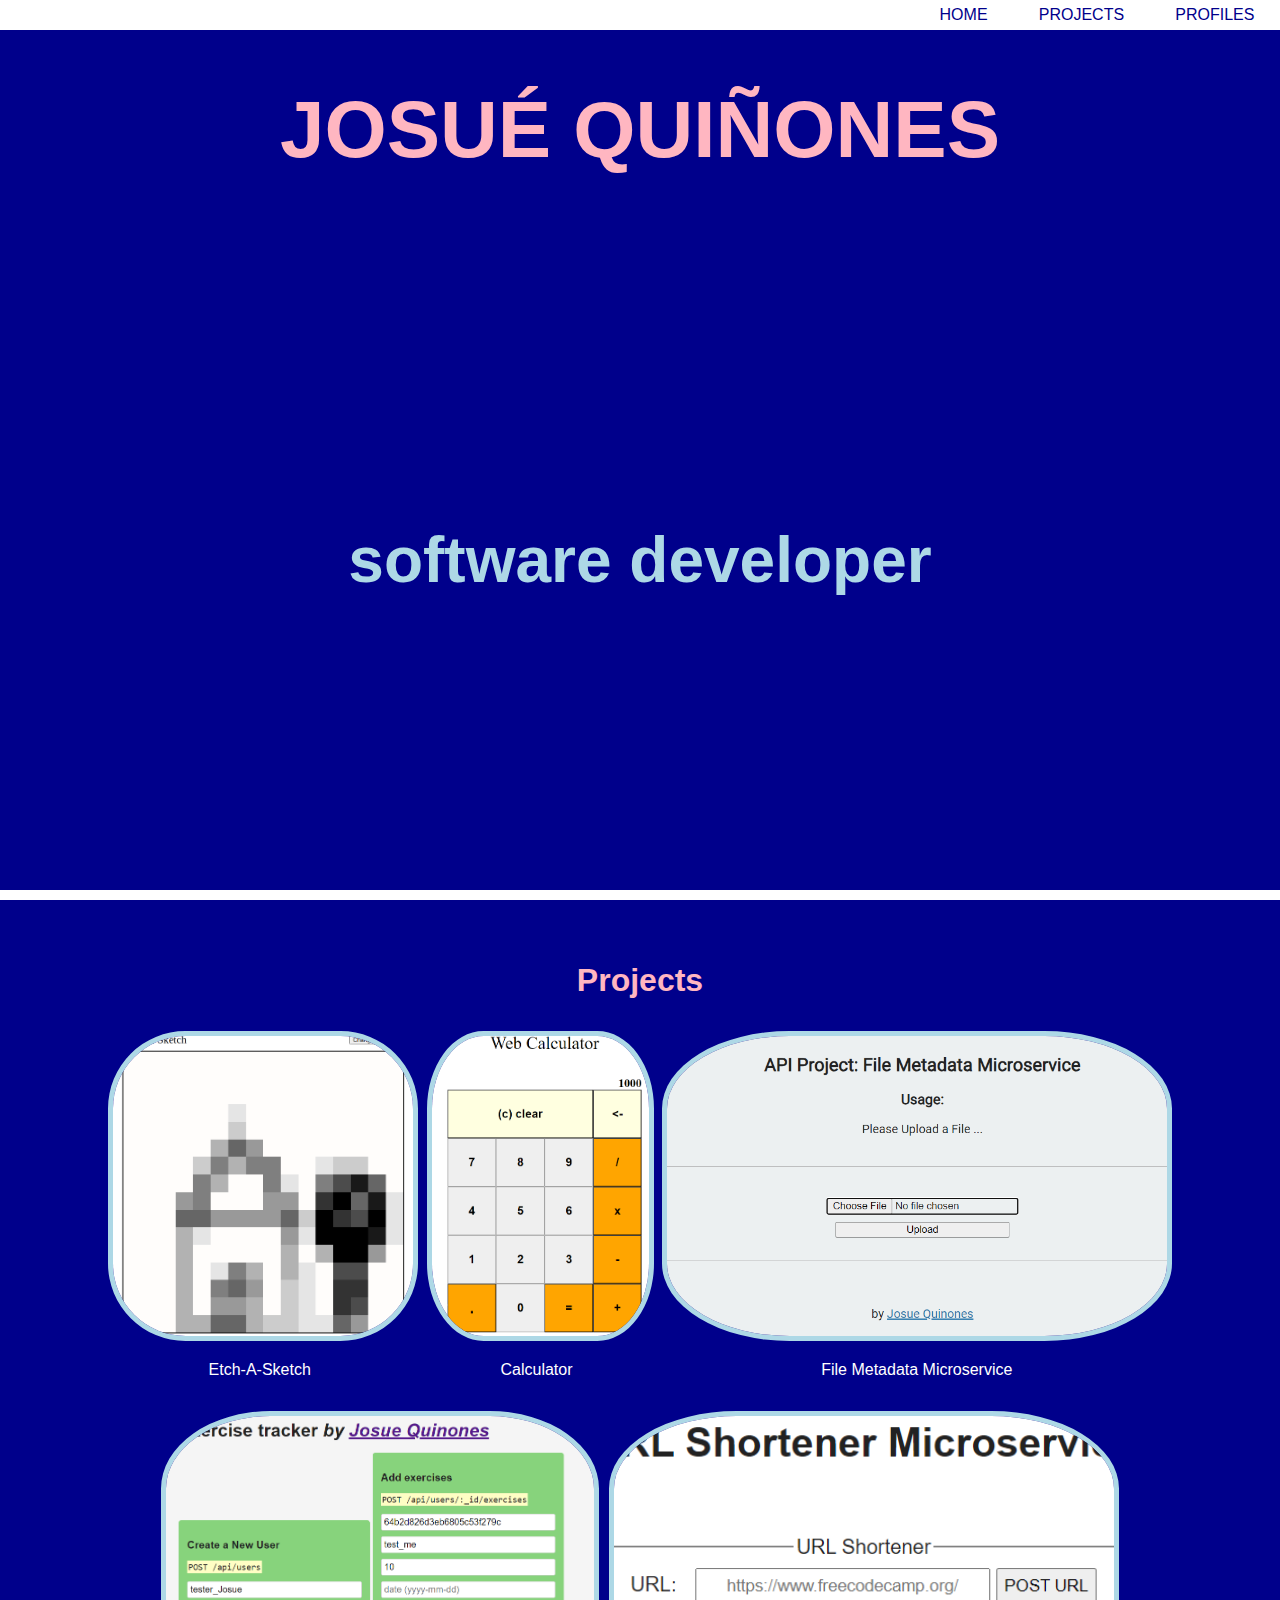
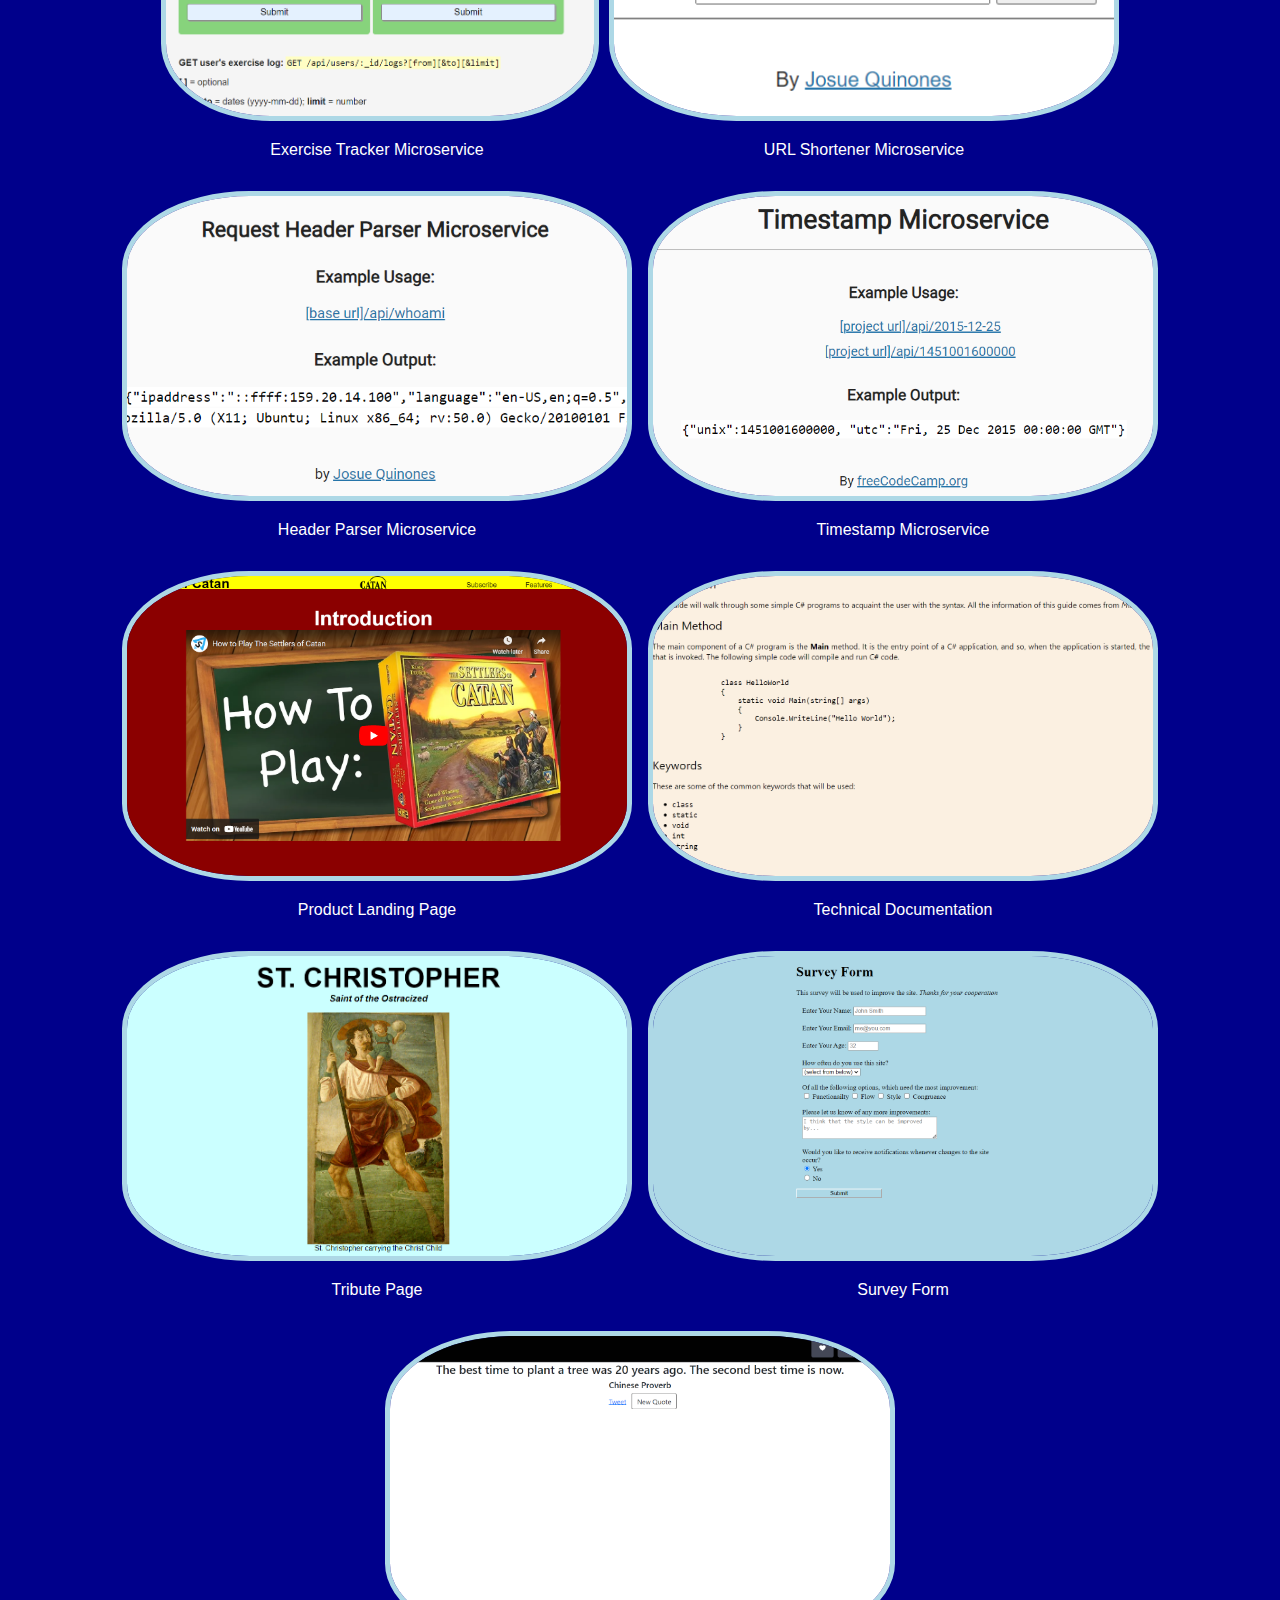
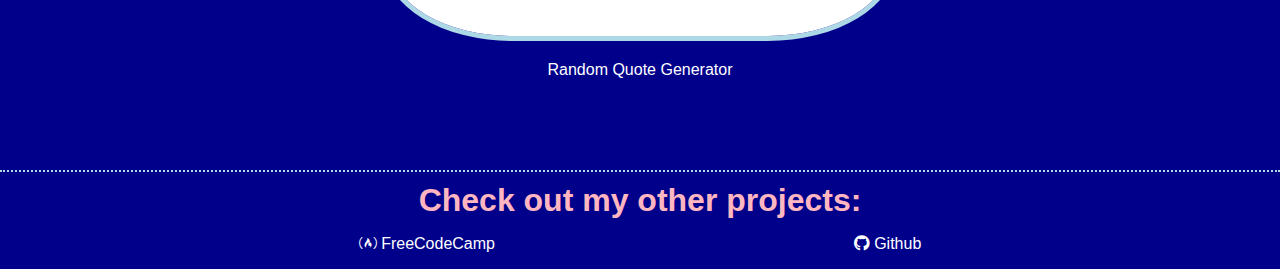
==== commit 1e1738b6: "Update index.html" ====
--- a/index.html
+++ b/index.html
@@ -27,6 +27,11 @@
                         <a target="_blank" href="https://josue-quinones.github.io/etch-a-sketch">
                             <img src="https://josue-quinones.github.io/images/EtchASketch.png" alt="etch-a-sketch" />
                         <p class="project-title">Etch-A-Sketch</p></a>
+                    </div>
+                    <div class="project" id="calculator">
+                        <a target="_blank" href="https://josue-quinones.github.io/calculator">
+                            <img src="https://josue-quinones.github.io/images/Calculator.png" alt="calculator" />
+                        <p class="project-title">Calculator</p></a>
                     </div>
                     <div class="project" id="file-metadata-microservice">
                         <a target="_blank" href="https://filemetadata-microservice.josuequinones.repl.co/">
